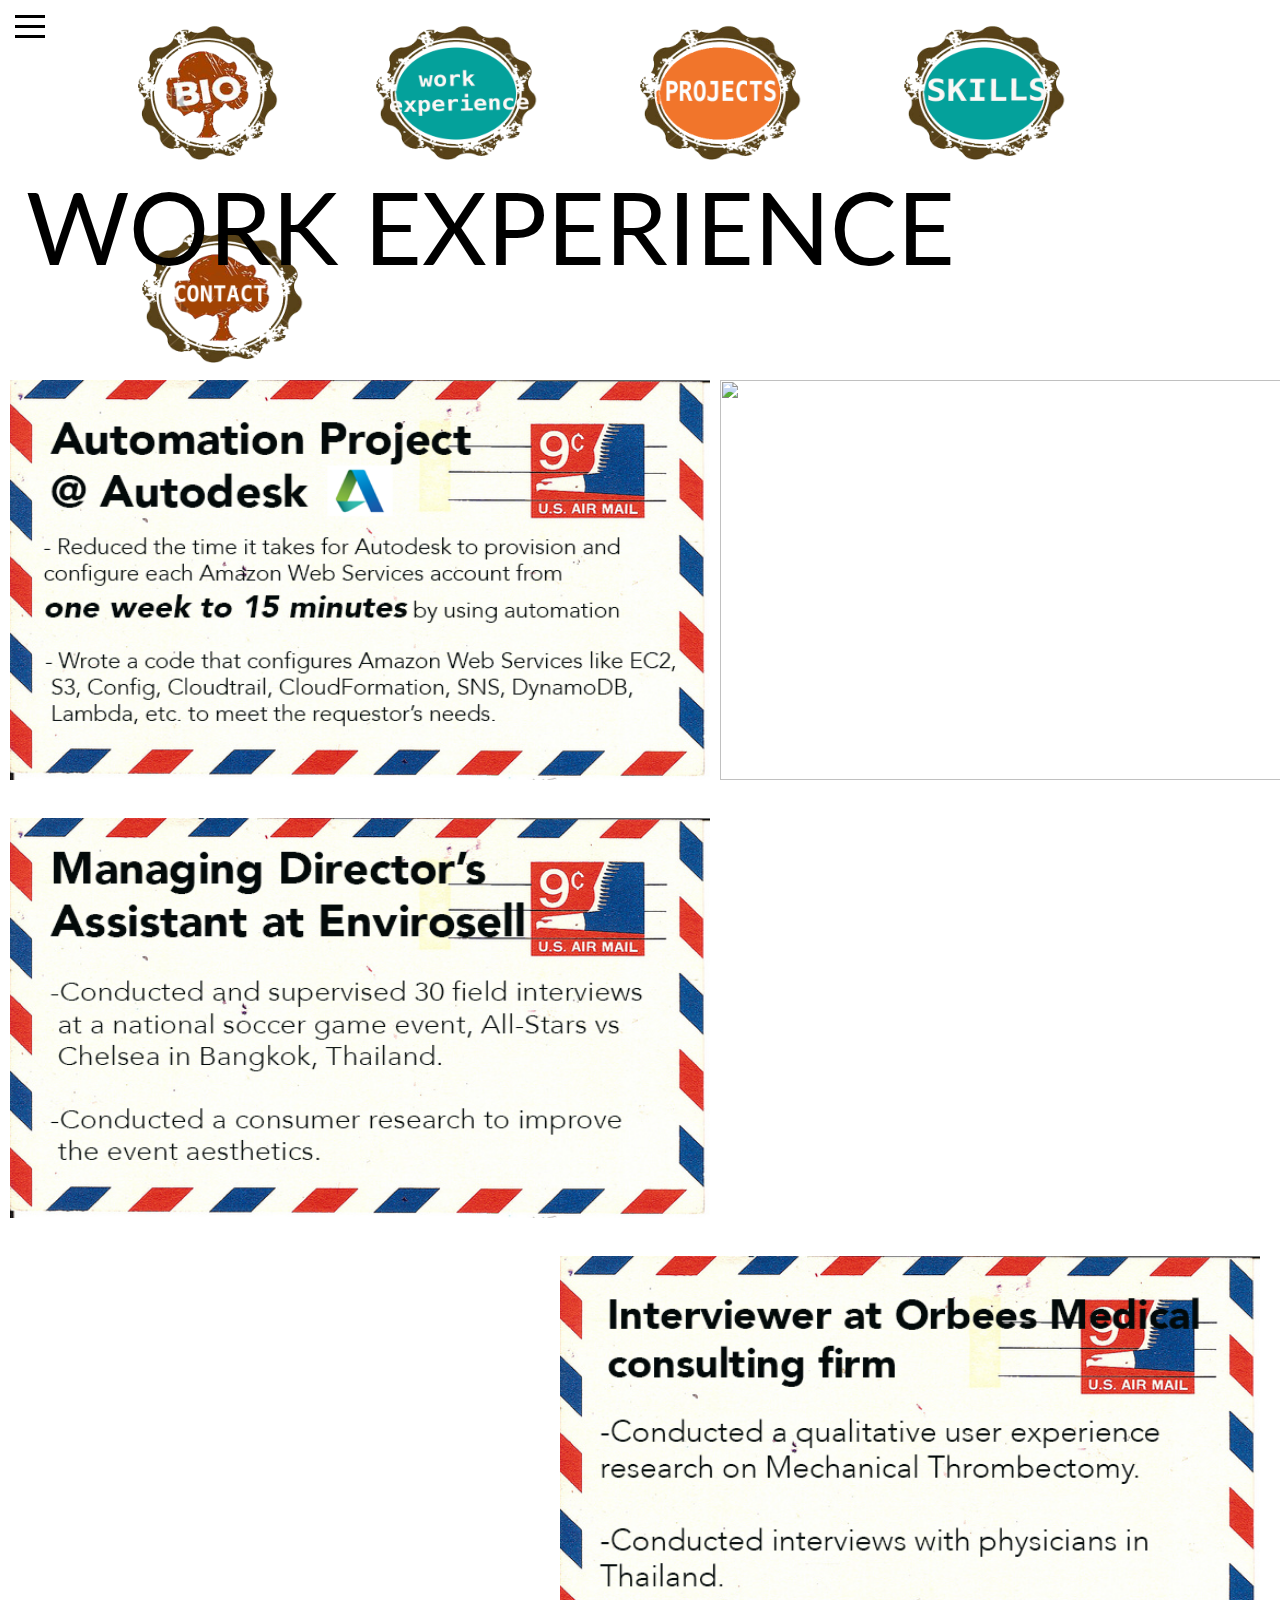
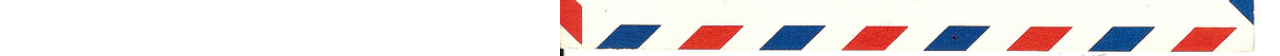
==== resume.html @ 7816a31e "final proj" ====
<!DOCTYPE html>
<html>
    <head>
        <title>WDD Final Project</title>
        <meta charset="utf-8">
        <meta http-equiv="X-UA-Compatible" content="IE=edge,chrome=1">
        <meta name="viewport" content="width=device-width, initial-scale=1.0, maximum-scale=1.0" />
        <link rel="stylesheet" href="assets/css/style_resume.css">
        <link href='http://fonts.googleapis.com/css?family=Lato:100,300,400,700' rel='stylesheet' type='text/css'>
        <script src="http://ajax.googleapis.com/ajax/libs/jquery/1.11.0/jquery.min.js">
        </script> 
        <script src="assets/jquery-1.9.1.js"></script>
        <script src = "assets/js/script-resume.js"></script>
    </head>
    <body>
        <!-- Navigation Bar -->
        <div id="nav-bar"> 
        <a href="index.html">
        <img class="nav-icons" src="assets/img/biostamp.png" width="200" height="200">
        </a>
        <a href="resume.html">
        <img class="nav-icons" src="assets/img/resume.png" width="230" height="200">
        </a>
        <a href="projects.html">
        <img class="nav-icons" src="assets/img/projects_orange.png" width="230" height="200">
        </a>
        <a href="skills.html">
        <img class="nav-icons" src="assets/img/skills.png" width="230" height="200">
        </a>
        <a href="contact.html">
        <img class="nav-icons" src="assets/img/contact.png" width="230" height="200">
        </a>
       </div>

        <!-- <img id="italy" src="assets/img/italy.jpg" width="100%" height="50%"> -->
        <text id="workexperience"> WORK EXPERIENCE </text>
        <div>
        <img id="autodesk" src="assets/img/autodesk.png" width="700" height="400">
        <img id="autodesk-content" src="assets/img/autodesk-content.png" width="700" height="400" style="float: right">
        </div>
        <div><img id="envirosell" src="assets/img/envirosell-us.png" width="700" height="400">
        <img id="orbees" src="assets/img/orbees.png" width="700" height="400" style="float:right">
        </div>




        <!-- Sidebar Hamburger Icon -->
        <div id = "sidebar-button">
            <a id="nav-toggle">
                <span></span>
            </a>
        </div>

        <!-- Sidebar -->
        <nav class = "sidebar-container">
            <!-- Question 1: Sidebar Code Here -->


            <!-- End Question 1 Here (Use as many lines as needed, but don't add code below this point)-->
        </nav>

    
    </body>
</html>
---- assets/css/style_resume.css ----
body, html {
  margin: 0 auto;
  width: 100%;
  height: 100%;
  min-width: 960px;
  

  /*background-image: url('http://www.gowallpaper.co.uk/media/catalog/product/m/u/muriva_postcards_wallpaper_102516_3.jpg');
  */
  background-image: url("http://cdn3.volusion.com/mache.udhvk/v/vspfiles/photos/R2595-PARENT-2.jpg");

  -webkit-font-smoothing: antialiased;
  -o-font-smoothing: antialiased;
  font-smoothing: antialiased;
  font-family: Lato;
}

a {
  text-decoration: none;
}

#page-container {
    min-width: 900px;
}

/* Utility Stylesheets */

#nav-bar {
padding-left: 80px;
z-index: 50;
position: absolute;
}

.nav-hide {
  transform: translateY(-50%);
}

.nav-bar-links {
color: inherit;
text-decoration: none;
margin-top: 20px;
}

.nav-icons {
  margin-left: 30px;
}

#my-name {
  width: 100%;
  padding-left: 175px;
  padding-top: 30px;
  /*background-color: #E6E6E6;*/
}

.column {
  margin-left: 100px;
  padding-right: 100px;
  padding-top: 100px;
  background-color: rgba(0,0,0,0.3);
}

.clear {
  clear: both;
}

.img-scaled {
  width: 100%;
  height: 100%;
}

.img-scaled-wh {
  width: 100%;
  height: 100%;
  position: relative;
}

/* YOU DON'T NEED TO UNDERSTAND THE CODE BELOW */

#nav-toggle { 
  position: absolute; 
  left: 50%; top: 50%; 
}

#nav-toggle {
  padding: 10px 30px 15px 0px; 
}

#nav-toggle span, #nav-toggle span:before, #nav-toggle span:after {
  height: 3px;
  width: 30px;
  background: black;
  position: absolute;
  display: block;
  content: '';
}

#nav-toggle span:before {
  top: -10px; 
}

#nav-toggle span:after {
  bottom: -10px;
}

/* FREEBIES */

/* Styling the Sidebar Button */
#sidebar-button {
  position: fixed;
  z-index: 100;
  left: 15px;
  top: 15px;
  cursor: pointer;
  -webkit-transition: all .3s;
  -moz-transition: all .3s;
  -o-transition: all .3s;
  transition: all .3s;
} 

#italy {
  position: absolute;
  z-index: 5;
}

#workexperience {
  color:black;
  position: absolute;
  z-index: 50;
  font-size: 100px;
  margin-left: 2%;
  margin-top: 13%
}  


#autodesk {
  margin-left: 10px;
  margin-top: 380px;
}

#autodesk-content {
  margin-left: 10px;
  margin-top: 380px;
  position: absolute;
}

#envirosell {
  margin-left: 10px;
  margin-top: 35px;
}

#orbees {
  margin-right: 20px;
  margin-top: 35px;

}

/* Overriding default styles on the ul */
.sidebar-container ul {
  margin: 0;
  padding: 0;
  list-style: none;
  margin-top: 10px;
}

.page-wrapper {
  height: 100%;
  width: 100%;
  -webkit-transition: all .3s;
  -moz-transition: all .3s;
  transition: all .3s;
}

/* Styling for the carousel previous button */
#carousel-prev {
    position: absolute;
    width: 40px;
    height: 40px;
    padding: 10px;
    left: 60px;
    top: 50%;
    margin-top: -30px;
    cursor: pointer;
    border-radius: 50%;
    border: 1px solid black;
    -webkit-transition: all 0.3s;
}

/* Styling for the carousel next button */
#carousel-next {
    position: absolute;
    width: 40px;
    height: 40px;
    padding: 10px;
    right: 60px;
    top: 50%;
    margin-top: -30px;
    cursor: pointer;
    border-radius: 50%;
    border: 1px solid black;
    -webkit-transition: all 0.3s;
}

/* Styling for the quotes and text in each section */
.quote, .text {
  position: absolute;
  font-size: 36px;
  color: white;
  font-weight: 700;
    top: 50%;
    left: 50%;
    -webkit-transform: translateX(-50%) translateY(-50%);
    -moz-transform: translateX(-50%) translateY(-50%);
    transform: translateX(-50%) translateY(-50%);
}

/* Styling for the author text in each quote */
.author {
  font-size: 12px;
  font-weight: 700;
  letter-spacing: .2rem;
  text-transform: uppercase;
  margin-top: 10px;
  text-align: center;
}

/* jQuery Manipulation Classes */

.no-scroll {
  overflow: hidden;
}

.wrapper-active, .button-active {
  -webkit-transform: translateX(280px);
  -moz-transform: translateX(280px);
  transform: translateX(280px);
}

.sidebar-active {
  -webkit-transform: translateX(0px);
  -moz-transform: translateX(0px);
  -o-transform: translateX(0px);
}
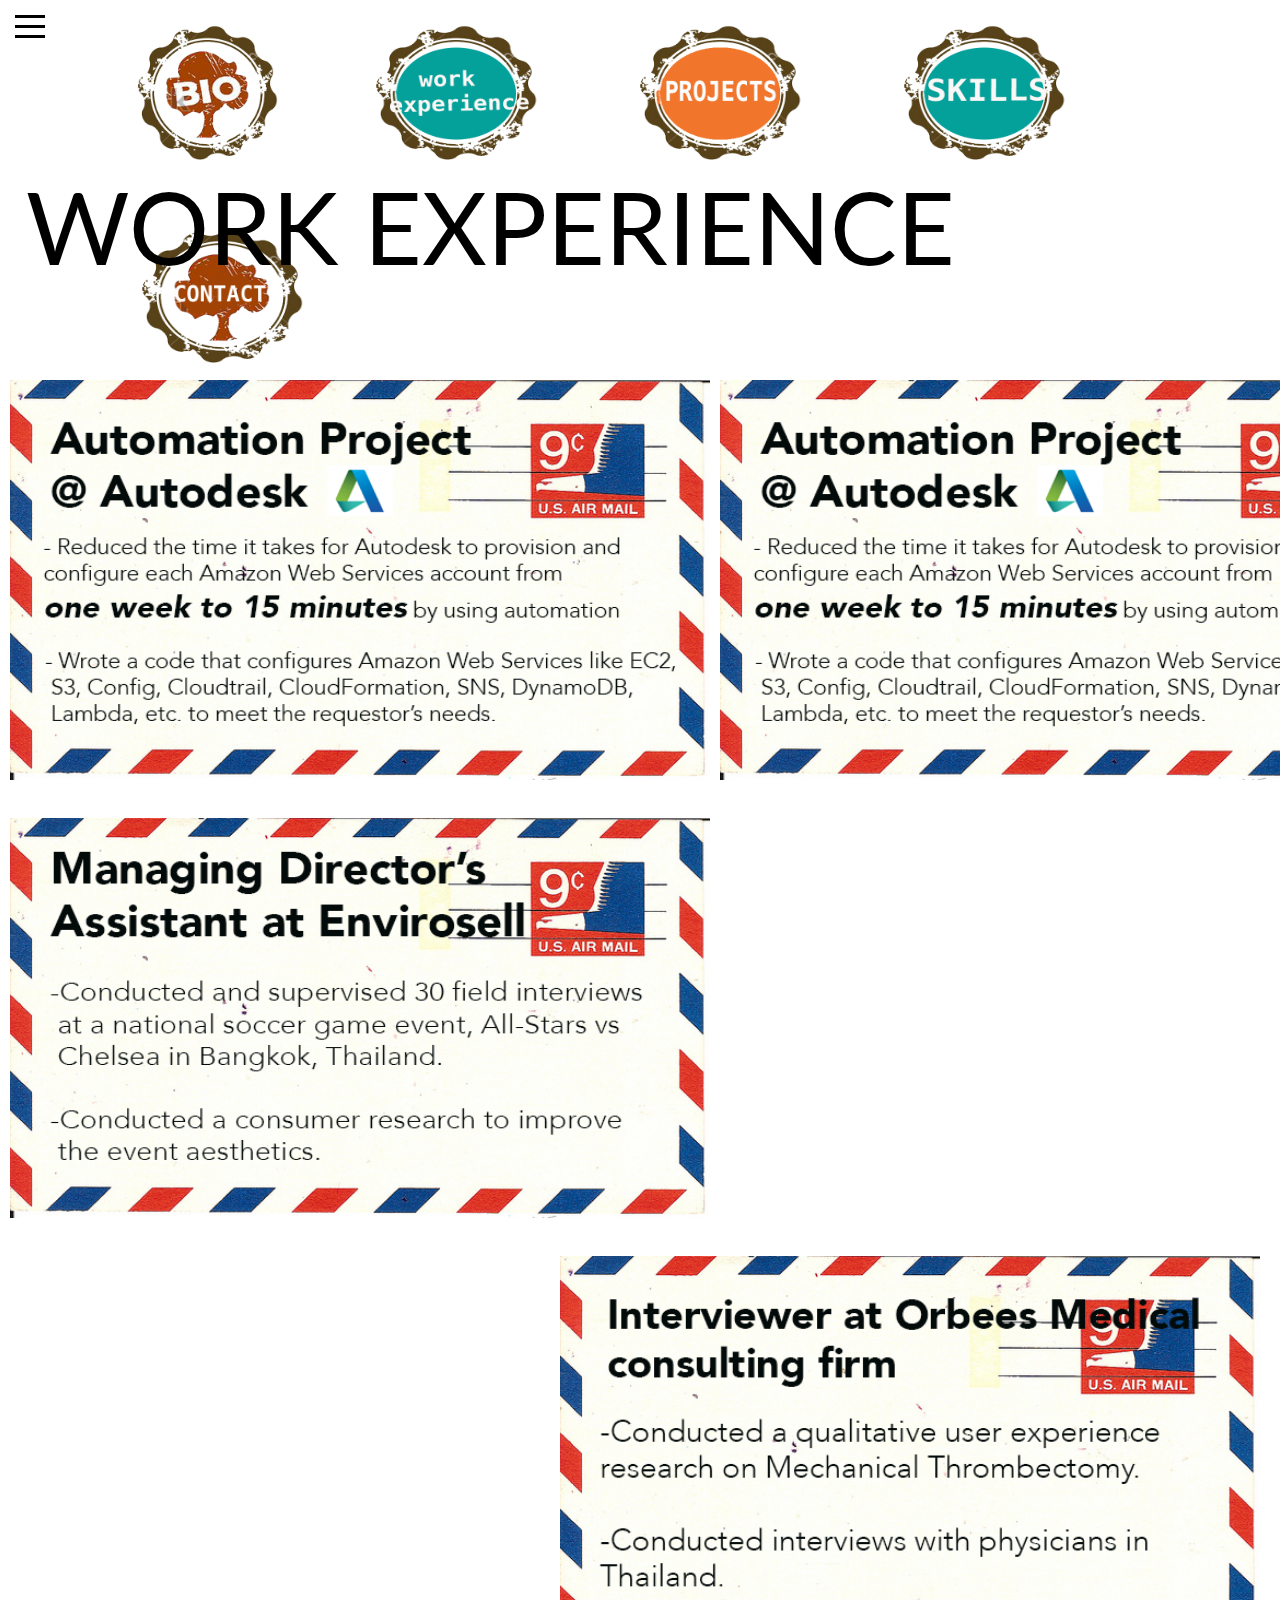
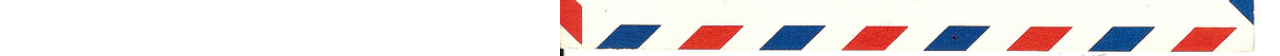
==== commit 78160dbe: "change autodesk to autodesk content" ====
--- a/resume.html
+++ b/resume.html
@@ -36,7 +36,7 @@
         <text id="workexperience"> WORK EXPERIENCE </text>
         <div>
         <img id="autodesk" src="assets/img/autodesk.png" width="700" height="400">
-        <img id="autodesk-content" src="assets/img/autodesk-content.png" width="700" height="400" style="float: right">
+        <img id="autodesk-content" src="assets/img/autodesk.png" width="700" height="400" style="float: right">
         </div>
         <div><img id="envirosell" src="assets/img/envirosell-us.png" width="700" height="400">
         <img id="orbees" src="assets/img/orbees.png" width="700" height="400" style="float:right">
@@ -52,12 +52,9 @@
             </a>
         </div>
 
-        <!-- Sidebar -->
+    
         <nav class = "sidebar-container">
-            <!-- Question 1: Sidebar Code Here -->
-
-
-            <!-- End Question 1 Here (Use as many lines as needed, but don't add code below this point)-->
+    
         </nav>
 
     
--- a/assets/css/style_resume.css
+++ b/assets/css/style_resume.css
@@ -155,76 +155,6 @@
 
 }
 
-/* Overriding default styles on the ul */
-.sidebar-container ul {
-  margin: 0;
-  padding: 0;
-  list-style: none;
-  margin-top: 10px;
-}
-
-.page-wrapper {
-  height: 100%;
-  width: 100%;
-  -webkit-transition: all .3s;
-  -moz-transition: all .3s;
-  transition: all .3s;
-}
-
-/* Styling for the carousel previous button */
-#carousel-prev {
-    position: absolute;
-    width: 40px;
-    height: 40px;
-    padding: 10px;
-    left: 60px;
-    top: 50%;
-    margin-top: -30px;
-    cursor: pointer;
-    border-radius: 50%;
-    border: 1px solid black;
-    -webkit-transition: all 0.3s;
-}
-
-/* Styling for the carousel next button */
-#carousel-next {
-    position: absolute;
-    width: 40px;
-    height: 40px;
-    padding: 10px;
-    right: 60px;
-    top: 50%;
-    margin-top: -30px;
-    cursor: pointer;
-    border-radius: 50%;
-    border: 1px solid black;
-    -webkit-transition: all 0.3s;
-}
-
-/* Styling for the quotes and text in each section */
-.quote, .text {
-  position: absolute;
-  font-size: 36px;
-  color: white;
-  font-weight: 700;
-    top: 50%;
-    left: 50%;
-    -webkit-transform: translateX(-50%) translateY(-50%);
-    -moz-transform: translateX(-50%) translateY(-50%);
-    transform: translateX(-50%) translateY(-50%);
-}
-
-/* Styling for the author text in each quote */
-.author {
-  font-size: 12px;
-  font-weight: 700;
-  letter-spacing: .2rem;
-  text-transform: uppercase;
-  margin-top: 10px;
-  text-align: center;
-}
-
-/* jQuery Manipulation Classes */
 
 .no-scroll {
   overflow: hidden;
